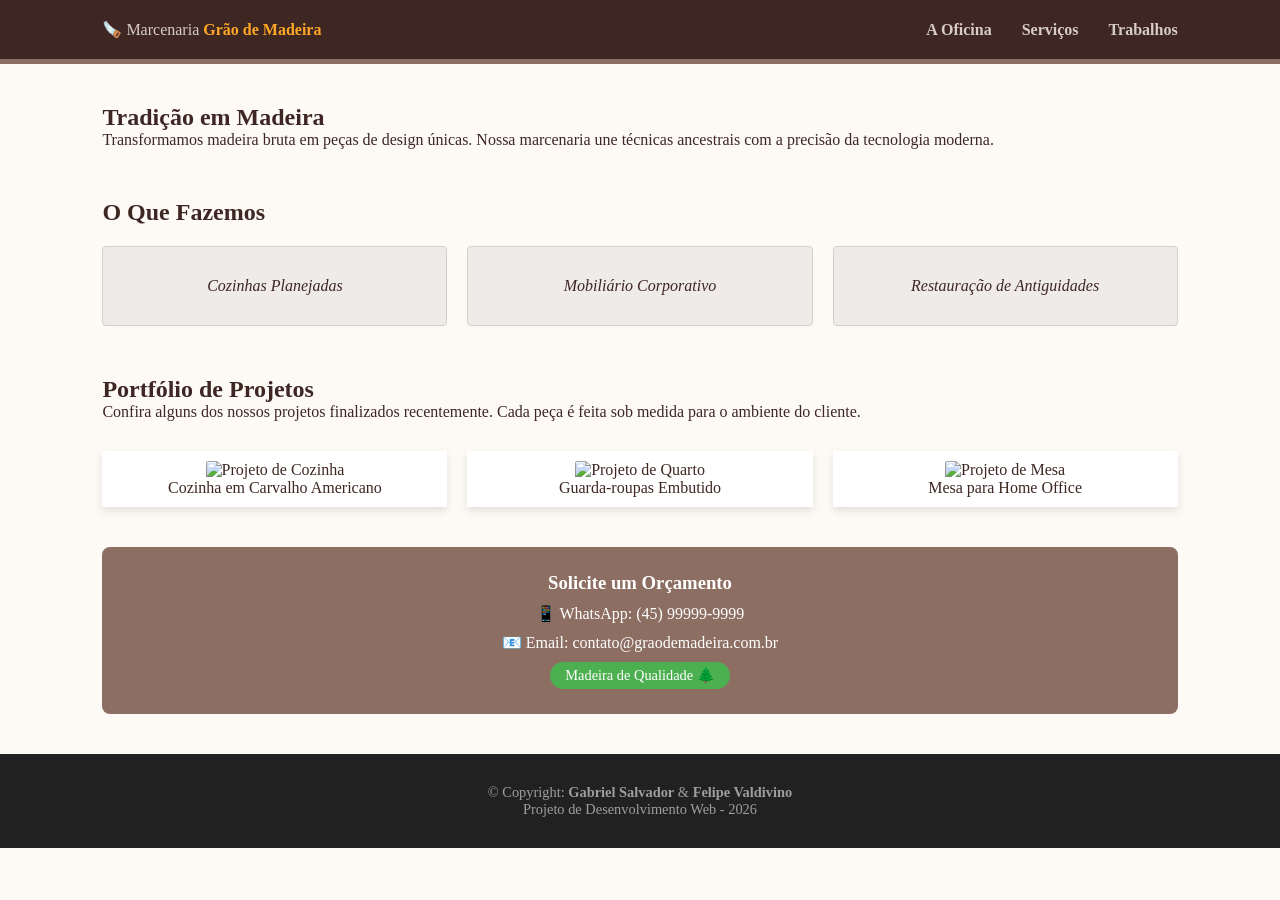
==== trab_avaliativo/index.html @ f924fe7c "estrutura_inicial" ====
<!DOCTYPE html>
<html lang="pt-br">
<head>
    <meta charset="UTF-8">
    <meta name="viewport" content="width=device-width, initial-scale=1.0">
    <title>Marcenaria Grão de Madeira | Móveis Sob Medida</title>
    <link rel="stylesheet" href="style.css">
</head>
<body>

    <header>
        <div class="logo">🪚 Marcenaria <span>Grão de Madeira</span></div>
        <nav>
            <ul>
                <li><a href="#sobre">A Oficina</a></li>
                <li><a href="#servicos">Serviços</a></li>
                <li><a href="#portfolio">Trabalhos</a></li>
            </ul>
        </nav>
    </header>

    <main>
        <section id="sobre" class="intro">
            <h2>Tradição em Madeira</h2>
            <p>Transformamos madeira bruta em peças de design únicas. Nossa marcenaria une técnicas ancestrais com a precisão da tecnologia moderna.</p>
        </section>

        <section id="servicos" class="servicos">
            <h2>O Que Fazemos</h2>
            <div class="servicos-container">
                <div class="servico-item">Cozinhas Planejadas</div>
                <div class="servico-item">Mobiliário Corporativo</div>
                <div class="servico-item">Restauração de Antiguidades</div>
            </div>
        </section>

        <article id="portfolio" class="galeria-trabalhos">
            <h2>Portfólio de Projetos</h2>
            <p>Confira alguns dos nossos projetos finalizados recentemente. Cada peça é feita sob medida para o ambiente do cliente.</p>
            
            <div class="container-fotos">
                <div class="foto-box">
                    <img src="https://todadecorada.com.br/wp-content/uploads/2020/02/cozinha-planejada-em-l-14.jpg" alt="Projeto de Cozinha">
                    <p>Cozinha em Carvalho Americano</p>
                </div>
                <div class="foto-box">
                    <img src="https://ventramelidecor.com.br/wp-content/uploads/2025/04/iluminacao-interna-guarda-roupa-embutido-1024x563.jpeg" alt="Projeto de Quarto">
                    <p>Guarda-roupas Embutido</p>
                </div>
                <div class="foto-box">
                    <img src="https://external-preview.redd.it/new-ikea-desk-and-second-monitor-v0-pCnRAvONAxpytOdrgEHtLx5fqYg19FIlhR63jRxQyeg.jpg?width=1080&crop=smart&auto=webp&s=dedb4a9e05acbb2c8266d4920cfdf55586033166" alt="Projeto de Mesa">
                    <p>Mesa para Home Office</p>
                </div>
            </div>
        </article>
    </main>

    <aside class="contato-info">
        <h3>Solicite um Orçamento</h3>
        <p>📱 WhatsApp: (45) 99999-9999</p>
        <p>📧 Email: contato@graodemadeira.com.br</p>
        <div class="badge-sustentavel">Madeira de Qualidade 🌲</div>
    </aside>

    <footer>
        <p>&copy Copyright: <strong>Gabriel Salvador</strong> & <strong>Felipe Valdivino</strong></p>
        <p>Projeto de Desenvolvimento Web - 2026</p>
    </footer>

</body>
</html>
---- trab_avaliativo/style.css ----
* {
    margin: 0;
    padding: 0;
    box-sizing: border-box;
    font-family: 'Georgia', serif;
}

body {
    background-color: #fdfaf6;
    color: #3e2723;
    display: flex;
    flex-direction: column;
}

header {
    background-color: #3e2723;
    color: #d7ccc8;
    padding: 20px 8%;
    display: flex;
    justify-content: space-between;
    align-items: center;
    border-bottom: 5px solid #8d6e63;
}

header span { 
    color: #ffa726; 
    font-weight: bold; 
}

nav ul {
    display: flex;
    list-style: none;
    gap: 30px;
}

nav a {
    color: #d7ccc8;
    text-decoration: none;
    font-weight: bold;
    transition: color 0.3s;
}

nav a:hover { 
    color: #ffa726; 
}

main {
    flex: 1;
    padding: 40px 8%;
    display: flex;
    flex-direction: column;
    gap: 50px;
}

.servicos-container {
    display: flex;
    gap: 20px;
    justify-content: space-between;
    flex-wrap: wrap;
    margin-top: 20px;
}

.servico-item {
    background-color: #efebe9;
    padding: 30px;
    border: 1px solid #d7ccc8;
    flex: 1;
    min-width: 250px;
    text-align: center;
    font-style: italic;
    border-radius: 4px;
}

.container-fotos {
    display: flex;
    flex-wrap: wrap;
    gap: 20px;
    margin-top: 30px;
}

.foto-box {
    flex: 1;
    min-width: 300px;
    background: white;
    padding: 10px;
    box-shadow: 0 4px 8px rgba(0,0,0,0.1);
    text-align: center;
}

.foto-box img {
    width: 100%;
    height: auto;
    border-radius: 2px;
}

aside {
    background-color: #8d6e63;
    color: white;
    margin: 0 8% 40px;
    padding: 25px;
    border-radius: 8px;
    display: flex;
    flex-direction: column;
    align-items: center;
    gap: 10px;
}

.badge-sustentavel {
    background-color: #4caf50;
    padding: 5px 15px;
    border-radius: 20px;
    font-size: 0.9rem;
}

footer {
    background-color: #212121;
    color: #9e9e9e;
    padding: 30px;
    text-align: center;
    font-size: 0.9rem;
}
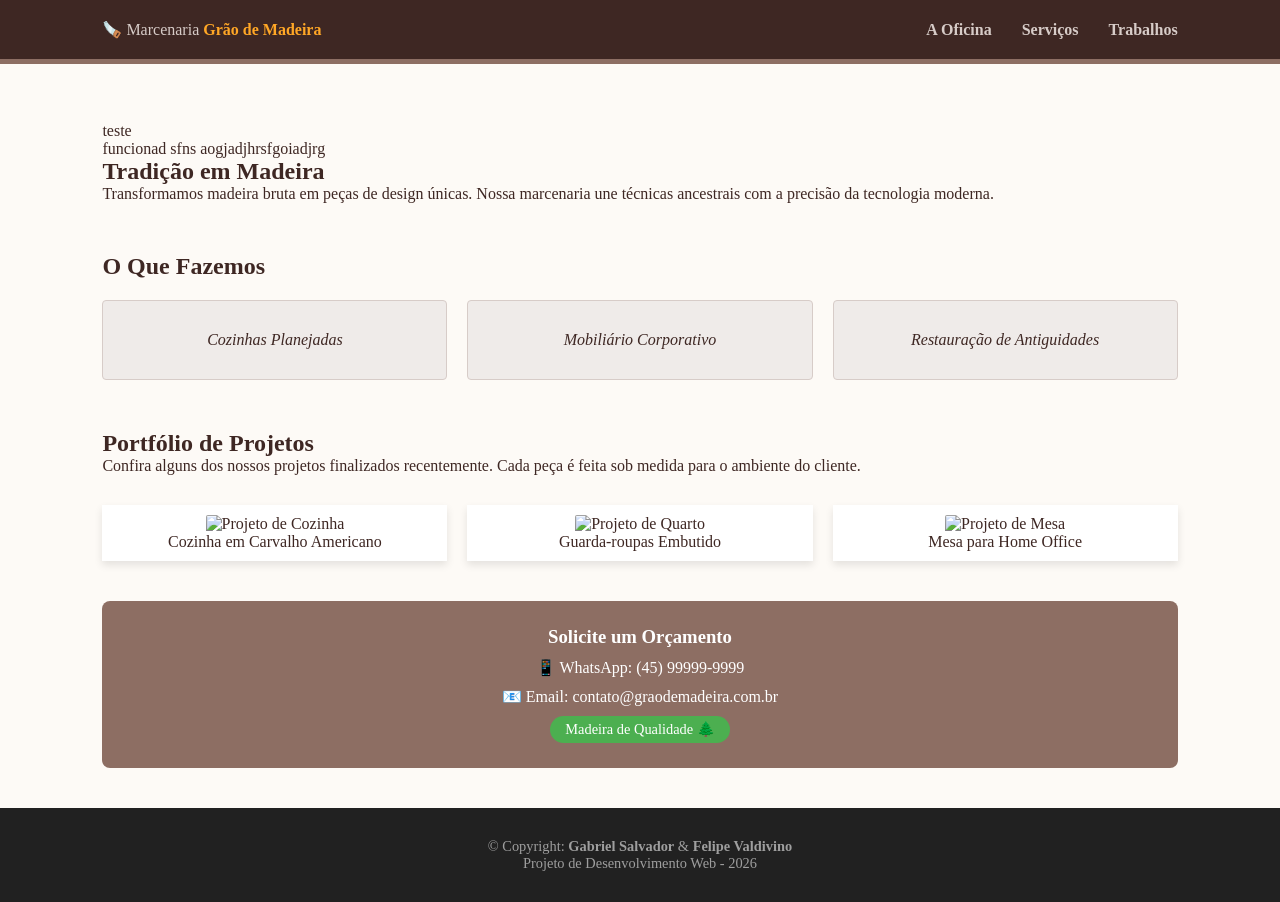
==== commit e80b9681: "teste commit" ====
--- a/trab_avaliativo/index.html
+++ b/trab_avaliativo/index.html
@@ -1,11 +1,13 @@
 <!DOCTYPE html>
 <html lang="pt-br">
+
 <head>
     <meta charset="UTF-8">
     <meta name="viewport" content="width=device-width, initial-scale=1.0">
     <title>Marcenaria Grão de Madeira | Móveis Sob Medida</title>
     <link rel="stylesheet" href="style.css">
 </head>
+
 <body>
 
     <header>
@@ -21,8 +23,12 @@
 
     <main>
         <section id="sobre" class="intro">
+            <img src="" alt="">
+            <p>teste</p>
+            funcionad sfns aogjadjhrsfgoiadjrg
             <h2>Tradição em Madeira</h2>
-            <p>Transformamos madeira bruta em peças de design únicas. Nossa marcenaria une técnicas ancestrais com a precisão da tecnologia moderna.</p>
+            <p>Transformamos madeira bruta em peças de design únicas. Nossa marcenaria une técnicas ancestrais com a
+                precisão da tecnologia moderna.</p>
         </section>
 
         <section id="servicos" class="servicos">
@@ -36,19 +42,23 @@
 
         <article id="portfolio" class="galeria-trabalhos">
             <h2>Portfólio de Projetos</h2>
-            <p>Confira alguns dos nossos projetos finalizados recentemente. Cada peça é feita sob medida para o ambiente do cliente.</p>
-            
+            <p>Confira alguns dos nossos projetos finalizados recentemente. Cada peça é feita sob medida para o ambiente
+                do cliente.</p>
+
             <div class="container-fotos">
                 <div class="foto-box">
-                    <img src="https://todadecorada.com.br/wp-content/uploads/2020/02/cozinha-planejada-em-l-14.jpg" alt="Projeto de Cozinha">
+                    <img src="https://todadecorada.com.br/wp-content/uploads/2020/02/cozinha-planejada-em-l-14.jpg"
+                        alt="Projeto de Cozinha">
                     <p>Cozinha em Carvalho Americano</p>
                 </div>
                 <div class="foto-box">
-                    <img src="https://ventramelidecor.com.br/wp-content/uploads/2025/04/iluminacao-interna-guarda-roupa-embutido-1024x563.jpeg" alt="Projeto de Quarto">
+                    <img src="https://ventramelidecor.com.br/wp-content/uploads/2025/04/iluminacao-interna-guarda-roupa-embutido-1024x563.jpeg"
+                        alt="Projeto de Quarto">
                     <p>Guarda-roupas Embutido</p>
                 </div>
                 <div class="foto-box">
-                    <img src="https://external-preview.redd.it/new-ikea-desk-and-second-monitor-v0-pCnRAvONAxpytOdrgEHtLx5fqYg19FIlhR63jRxQyeg.jpg?width=1080&crop=smart&auto=webp&s=dedb4a9e05acbb2c8266d4920cfdf55586033166" alt="Projeto de Mesa">
+                    <img src="https://external-preview.redd.it/new-ikea-desk-and-second-monitor-v0-pCnRAvONAxpytOdrgEHtLx5fqYg19FIlhR63jRxQyeg.jpg?width=1080&crop=smart&auto=webp&s=dedb4a9e05acbb2c8266d4920cfdf55586033166"
+                        alt="Projeto de Mesa">
                     <p>Mesa para Home Office</p>
                 </div>
             </div>
@@ -68,4 +78,5 @@
     </footer>
 
 </body>
+
 </html>
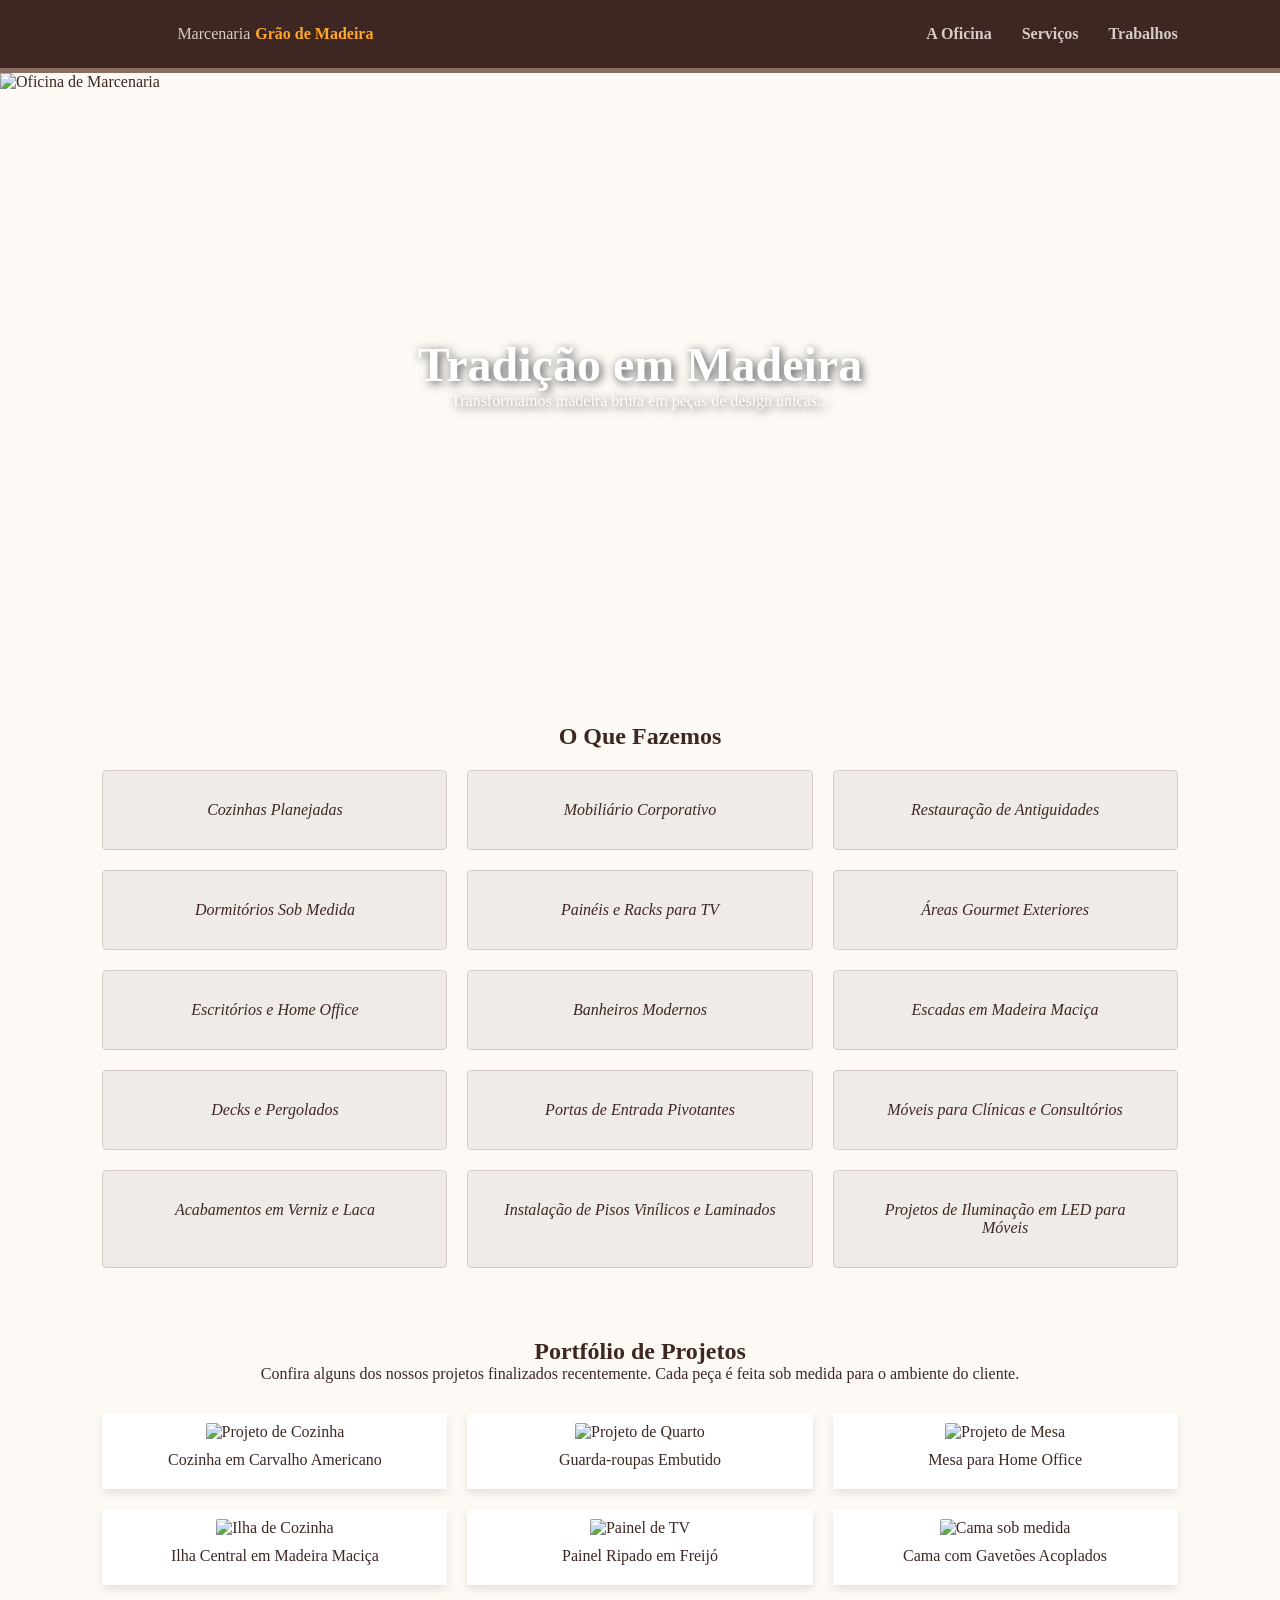
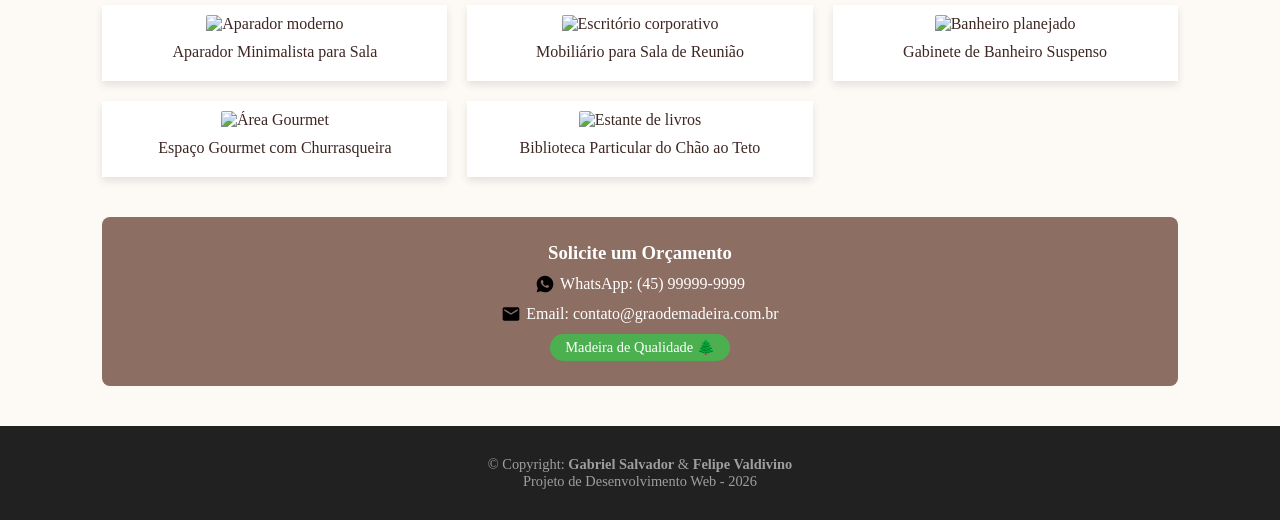
==== commit e7377a43: "finalizando" ====
--- a/trab_avaliativo/index.html
+++ b/trab_avaliativo/index.html
@@ -11,7 +11,12 @@
 <body>
 
     <header>
-        <div class="logo">🪚 Marcenaria <span>Grão de Madeira</span></div>
+
+        <div class="logo">
+            <img src="https://api.freelogodesign.org/assets/thumb/logo/73e0b08c17124578a241581541fe2996_300.png" alt="">
+            <p>Marcenaria</p>
+            <span> Grão de Madeira</span>
+        </div>
         <nav>
             <ul>
                 <li><a href="#sobre">A Oficina</a></li>
@@ -23,12 +28,16 @@
 
     <main>
         <section id="sobre" class="intro">
-            <img src="" alt="">
-            <p>teste</p>
-            funcionad sfns aogjadjhrsfgoiadjrg
-            <h2>Tradição em Madeira</h2>
-            <p>Transformamos madeira bruta em peças de design únicas. Nossa marcenaria une técnicas ancestrais com a
-                precisão da tecnologia moderna.</p>
+            <div class="container-imagem-principal">
+                <img class="imagem-principal"
+                    src="https://i.pinimg.com/1200x/46/f4/3e/46f43e36a35c586e3d2d3e6af5de3053.jpg"
+                    alt="Oficina de Marcenaria">
+                <div class="texto-sobreposto">
+                    <h2>Tradição em Madeira</h2>
+                    <p>Transformamos madeira bruta em peças de design únicas...</p>
+                </div>
+            </div>
+
         </section>
 
         <section id="servicos" class="servicos">
@@ -37,6 +46,19 @@
                 <div class="servico-item">Cozinhas Planejadas</div>
                 <div class="servico-item">Mobiliário Corporativo</div>
                 <div class="servico-item">Restauração de Antiguidades</div>
+
+                <div class="servico-item">Dormitórios Sob Medida</div>
+                <div class="servico-item">Painéis e Racks para TV</div>
+                <div class="servico-item">Áreas Gourmet Exteriores</div>
+                <div class="servico-item">Escritórios e Home Office</div>
+                <div class="servico-item">Banheiros Modernos</div>
+                <div class="servico-item">Escadas em Madeira Maciça</div>
+                <div class="servico-item">Decks e Pergolados</div>
+                <div class="servico-item">Portas de Entrada Pivotantes</div>
+                <div class="servico-item">Móveis para Clínicas e Consultórios</div>
+                <div class="servico-item">Acabamentos em Verniz e Laca</div>
+                <div class="servico-item">Instalação de Pisos Vinílicos e Laminados</div>
+                <div class="servico-item">Projetos de Iluminação em LED para Móveis</div>
             </div>
         </section>
 
@@ -61,14 +83,70 @@
                         alt="Projeto de Mesa">
                     <p>Mesa para Home Office</p>
                 </div>
+
+                <div class="foto-box">
+                    <img src="https://images.unsplash.com/photo-1600585154526-990dced4db0d?auto=format&fit=crop&w=800&q=80"
+                        alt="Ilha de Cozinha">
+                    <p>Ilha Central em Madeira Maciça</p>
+                </div>
+                <div class="foto-box">
+                    <img src="https://images.unsplash.com/photo-1595428774223-ef52624120d2?auto=format&fit=crop&w=800&q=80"
+                        alt="Painel de TV">
+                    <p>Painel Ripado em Freijó</p>
+                </div>
+                <div class="foto-box">
+                    <img src="https://www.aarquiteta.com.br/blog/wp-content/uploads/2024/11/cama-com-gavetas02.jpg"
+                        alt="Cama sob medida">
+                    <p>Cama com Gavetões Acoplados</p>
+                </div>
+                <div class="foto-box">
+                    <img src="https://images.unsplash.com/photo-1616486338812-3dadae4b4ace?auto=format&fit=crop&w=800&q=80"
+                        alt="Aparador moderno">
+                    <p>Aparador Minimalista para Sala</p>
+                </div>
+                <div class="foto-box">
+                    <img src="https://images.unsplash.com/photo-1533090161767-e6ffed986c88?auto=format&fit=crop&w=800&q=80"
+                        alt="Escritório corporativo">
+                    <p>Mobiliário para Sala de Reunião</p>
+                </div>
+                <div class="foto-box">
+                    <img src="https://m.media-amazon.com/images/I/61a24UGGpqL._AC_SY300_SX300_QL70_ML2_.jpg"
+                        alt="Banheiro planejado">
+                    <p>Gabinete de Banheiro Suspenso</p>
+                </div>
+                <div class="foto-box">
+                    <img src="https://images.unsplash.com/photo-1581858726788-75bc0f6a952d?auto=format&fit=crop&w=800&q=80"
+                        alt="Área Gourmet">
+                    <p>Espaço Gourmet com Churrasqueira</p>
+                </div>
+                <div class="foto-box">
+                    <img src="https://images.unsplash.com/photo-1618221195710-dd6b41faaea6?auto=format&fit=crop&w=800&q=80"
+                        alt="Estante de livros">
+                    <p>Biblioteca Particular do Chão ao Teto</p>
+                </div>
+
+
+
             </div>
         </article>
     </main>
 
     <aside class="contato-info">
         <h3>Solicite um Orçamento</h3>
-        <p>📱 WhatsApp: (45) 99999-9999</p>
-        <p>📧 Email: contato@graodemadeira.com.br</p>
+        <div class="p-info">
+            <svg xmlns="http://www.w3.org/2000/svg" width="20" height="20" viewBox="0 0 24 24">
+                <path fill="currentColor"
+                    d="M12.001 2c5.523 0 10 4.477 10 10s-4.477 10-10 10a9.95 9.95 0 0 1-5.03-1.355L2.005 22l1.352-4.968A9.95 9.95 0 0 1 2.001 12c0-5.523 4.477-10 10-10M8.593 7.3l-.2.008a1 1 0 0 0-.372.1a1.3 1.3 0 0 0-.294.228c-.12.113-.188.211-.261.306A2.73 2.73 0 0 0 6.9 9.62c.002.49.13.967.33 1.413c.409.902 1.082 1.857 1.97 2.742c.214.213.424.427.65.626a9.45 9.45 0 0 0 3.84 2.046l.568.087c.185.01.37-.004.556-.013a2 2 0 0 0 .833-.231a5 5 0 0 0 .383-.22q.001.002.125-.09c.135-.1.218-.171.33-.288q.126-.13.21-.302c.078-.163.156-.474.188-.733c.024-.198.017-.306.014-.373c-.004-.107-.093-.218-.19-.265l-.582-.261s-.87-.379-1.402-.621a.5.5 0 0 0-.176-.041a.48.48 0 0 0-.378.127c-.005-.002-.072.055-.795.931a.35.35 0 0 1-.368.13a1.4 1.4 0 0 1-.191-.066c-.124-.052-.167-.072-.252-.108a6 6 0 0 1-1.575-1.003c-.126-.11-.243-.23-.363-.346a6.3 6.3 0 0 1-1.02-1.268l-.059-.095a1 1 0 0 1-.102-.205c-.038-.147.061-.265.061-.265s.243-.266.356-.41c.11-.14.203-.276.263-.373c.118-.19.155-.385.093-.536q-.42-1.026-.868-2.041c-.059-.134-.234-.23-.393-.249q-.081-.01-.162-.016a3 3 0 0 0-.403.004z" />
+            </svg>
+            <p> WhatsApp: (45) 99999-9999</p>
+        </div>
+        <div class="p-info">
+            <svg xmlns="http://www.w3.org/2000/svg" width="20" height="20" viewBox="0 0 24 24">
+                <path fill="currentColor"
+                    d="M20 4H4c-1.1 0-1.99.9-1.99 2L2 18c0 1.1.9 2 2 2h16c1.1 0 2-.9 2-2V6c0-1.1-.9-2-2-2m0 4l-8 5l-8-5V6l8 5l8-5z" />
+            </svg>
+            <p> Email: contato@graodemadeira.com.br</p>
+        </div>
         <div class="badge-sustentavel">Madeira de Qualidade 🌲</div>
     </aside>
 
--- a/trab_avaliativo/style.css
+++ b/trab_avaliativo/style.css
@@ -1,121 +1,203 @@
 * {
-    margin: 0;
-    padding: 0;
-    box-sizing: border-box;
-    font-family: 'Georgia', serif;
+  margin: 0;
+  padding: 0;
+  box-sizing: border-box;
+  font-family: "Georgia", serif;
 }
 
 body {
-    background-color: #fdfaf6;
-    color: #3e2723;
-    display: flex;
-    flex-direction: column;
+  background-color: #fdfaf6;
+  color: #3e2723;
+  display: flex;
+  flex-direction: column;
 }
 
 header {
-    background-color: #3e2723;
-    color: #d7ccc8;
-    padding: 20px 8%;
-    display: flex;
-    justify-content: space-between;
-    align-items: center;
-    border-bottom: 5px solid #8d6e63;
-}
-
-header span { 
-    color: #ffa726; 
-    font-weight: bold; 
+  background-color: #3e2723;
+  color: #d7ccc8;
+  padding: 20px 8%;
+  display: flex;
+  justify-content: space-between;
+  align-items: center;
+  border-bottom: 5px solid #8d6e63;
+}
+
+header img {
+  width: 60px;
+  border-radius: 30px;
+  margin-right: 10px;
+}
+
+.logo {
+  display: flex;
+  align-items: center;
+  margin: 5px;
+}
+
+header p {
+  margin-right: 5px;
+}
+
+header span {
+  color: #ffa726;
+  font-weight: bold;
 }
 
 nav ul {
-    display: flex;
-    list-style: none;
-    gap: 30px;
+  display: flex;
+  list-style: none;
+  gap: 30px;
 }
 
 nav a {
-    color: #d7ccc8;
-    text-decoration: none;
-    font-weight: bold;
-    transition: color 0.3s;
-}
-
-nav a:hover { 
-    color: #ffa726; 
+  color: #d7ccc8;
+  text-decoration: none;
+  font-weight: bold;
+  transition: color 0.3s;
+}
+
+nav a:hover {
+  color: #ffa726;
 }
 
 main {
-    flex: 1;
-    padding: 40px 8%;
-    display: flex;
-    flex-direction: column;
-    gap: 50px;
+  flex: 1;
+  padding: 40px 8%;
+  display: flex;
+  flex-direction: column;
+  gap: 50px;
+  overflow-x: hidden;
+}
+
+.servicos h2 {
+  text-align: center;
 }
 
 .servicos-container {
-    display: flex;
-    gap: 20px;
-    justify-content: space-between;
-    flex-wrap: wrap;
-    margin-top: 20px;
+  display: grid;
+  grid-template-columns: 1fr 1fr 1fr;
+  gap: 20px;
+  flex-wrap: wrap;
+  margin-top: 20px;
 }
 
 .servico-item {
-    background-color: #efebe9;
-    padding: 30px;
-    border: 1px solid #d7ccc8;
-    flex: 1;
-    min-width: 250px;
-    text-align: center;
-    font-style: italic;
-    border-radius: 4px;
+  background-color: #efebe9;
+  padding: 30px;
+  border: 1px solid #d7ccc8;
+  flex: 1;
+  min-width: 250px;
+  text-align: center;
+  font-style: italic;
+  border-radius: 4px;
+  cursor: pointer;
+}
+
+.servico-item:hover {
+  background-color: #dfd5d1;
+}
+
+.galeria-trabalhos {
+  text-align: center;
+  margin-top: 20px;
 }
 
 .container-fotos {
-    display: flex;
-    flex-wrap: wrap;
-    gap: 20px;
-    margin-top: 30px;
+  display: grid;
+  grid-template-columns: 1fr 1fr 1fr;
+  gap: 20px;
+  margin-top: 30px;
 }
 
 .foto-box {
-    flex: 1;
-    min-width: 300px;
-    background: white;
-    padding: 10px;
-    box-shadow: 0 4px 8px rgba(0,0,0,0.1);
-    text-align: center;
+  flex: 1;
+  min-width: 300px;
+  background: white;
+  padding: 10px;
+  box-shadow: 0 4px 8px rgba(0, 0, 0, 0.1);
+  text-align: center;
 }
 
 .foto-box img {
-    width: 100%;
-    height: auto;
-    border-radius: 2px;
+  width: 100%;
+  height: 300px;
+  border-radius: 2px;
+  object-fit: cover;
+}
+
+.foto-box p {
+  margin: 10px;
 }
 
 aside {
-    background-color: #8d6e63;
-    color: white;
-    margin: 0 8% 40px;
-    padding: 25px;
-    border-radius: 8px;
-    display: flex;
-    flex-direction: column;
-    align-items: center;
-    gap: 10px;
+  background-color: #8d6e63;
+  color: white;
+  margin: 0 8% 40px;
+  padding: 25px;
+  border-radius: 8px;
+  display: flex;
+  flex-direction: column;
+  align-items: center;
+  gap: 10px;
+}
+
+aside svg {
+  color: black;
+  margin-right: 5px;
+}
+
+.p-info {
+  display: flex;
+  align-items: center;
 }
 
 .badge-sustentavel {
-    background-color: #4caf50;
-    padding: 5px 15px;
-    border-radius: 20px;
-    font-size: 0.9rem;
+  background-color: #4caf50;
+  padding: 5px 15px;
+  border-radius: 20px;
+  font-size: 0.9rem;
 }
 
 footer {
-    background-color: #212121;
-    color: #9e9e9e;
-    padding: 30px;
-    text-align: center;
-    font-size: 0.9rem;
-}+  background-color: #212121;
+  color: #9e9e9e;
+  padding: 30px;
+  text-align: center;
+  font-size: 0.9rem;
+}
+
+/*================ IMAGEM PRINCIPAL ================*/
+
+.container-imagem-principal {
+  position: relative; /*tirou isso, quebrou*/
+  width: 100%;
+  height: 600px; /*aqui define o tamanho que a imagem principal vai cobrir*/
+  display: flex;
+  align-items: center;
+  justify-content: center;
+
+  margin-top: -40px;
+}
+
+.imagem-principal {
+  width: 100vw;
+  height: 100%;
+  position: absolute; /*tirou isso, quebrou*/
+  left: 50%;
+  transform: translateX(-50%); /* centraliza a imagem na tela */
+  object-fit: cover;
+  z-index: 1; /* joga pra traz */
+}
+
+.texto-sobreposto {
+  position: relative;
+  z-index: 2; /* isso aqui garante que o texto fique na frente. Tirou o texto some */
+  color: white;
+  text-align: center;
+  text-shadow: 2px 2px 10px rgba(0, 0, 0, 0.7);
+}
+
+.texto-sobreposto h2 {
+  font-size: 3rem;
+  margin: 0;
+}
